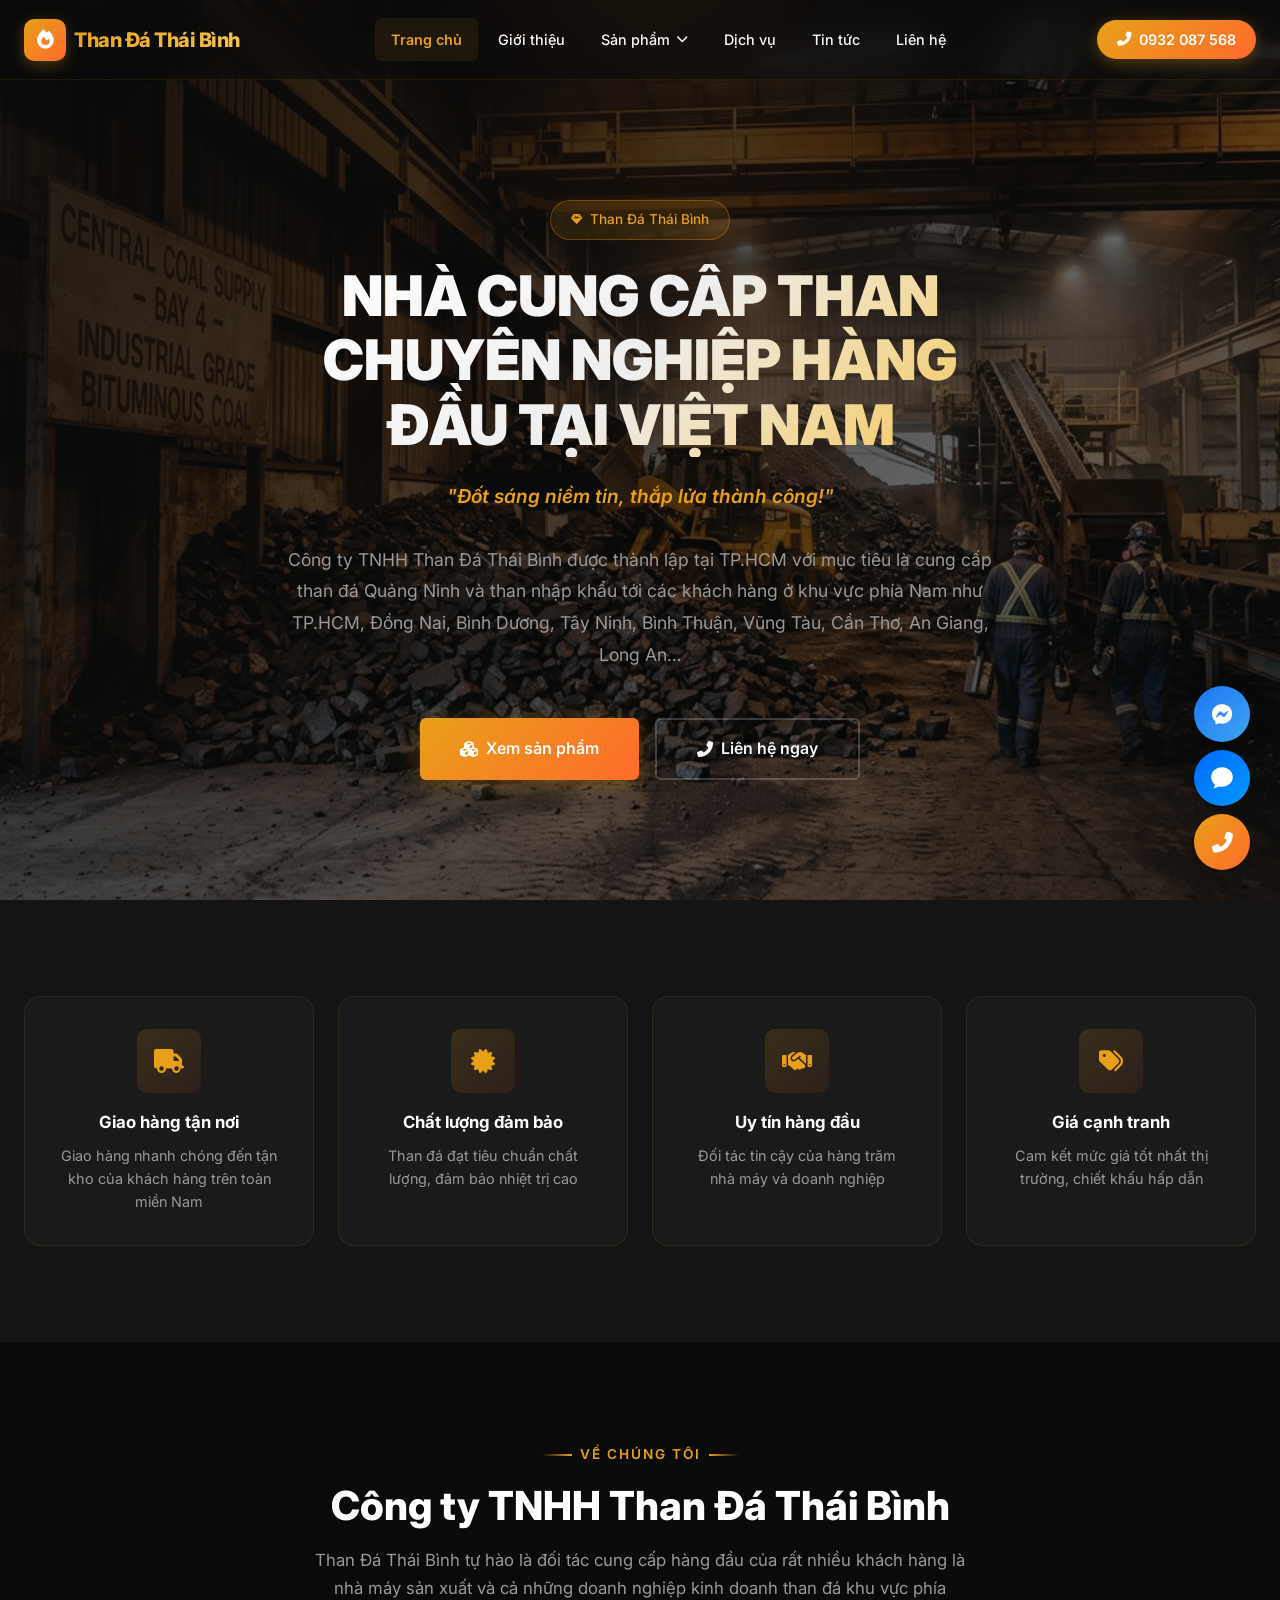
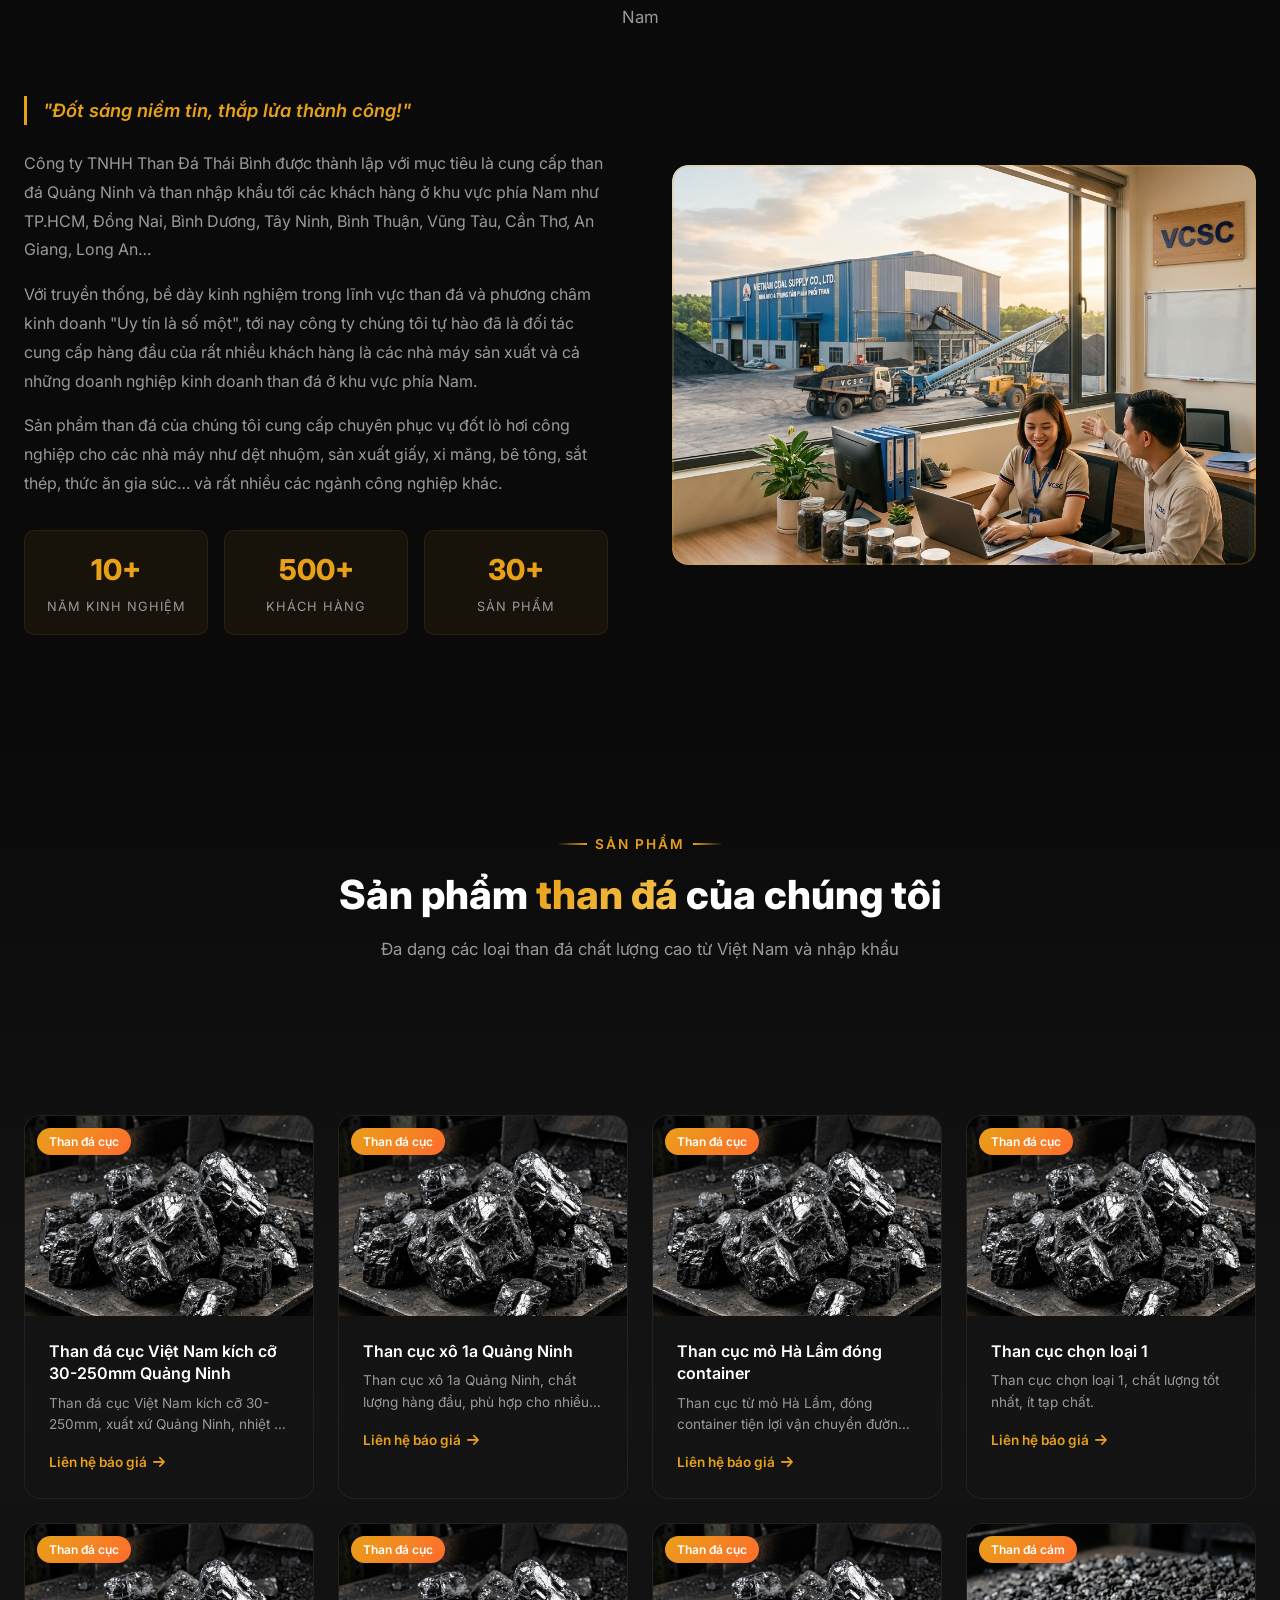
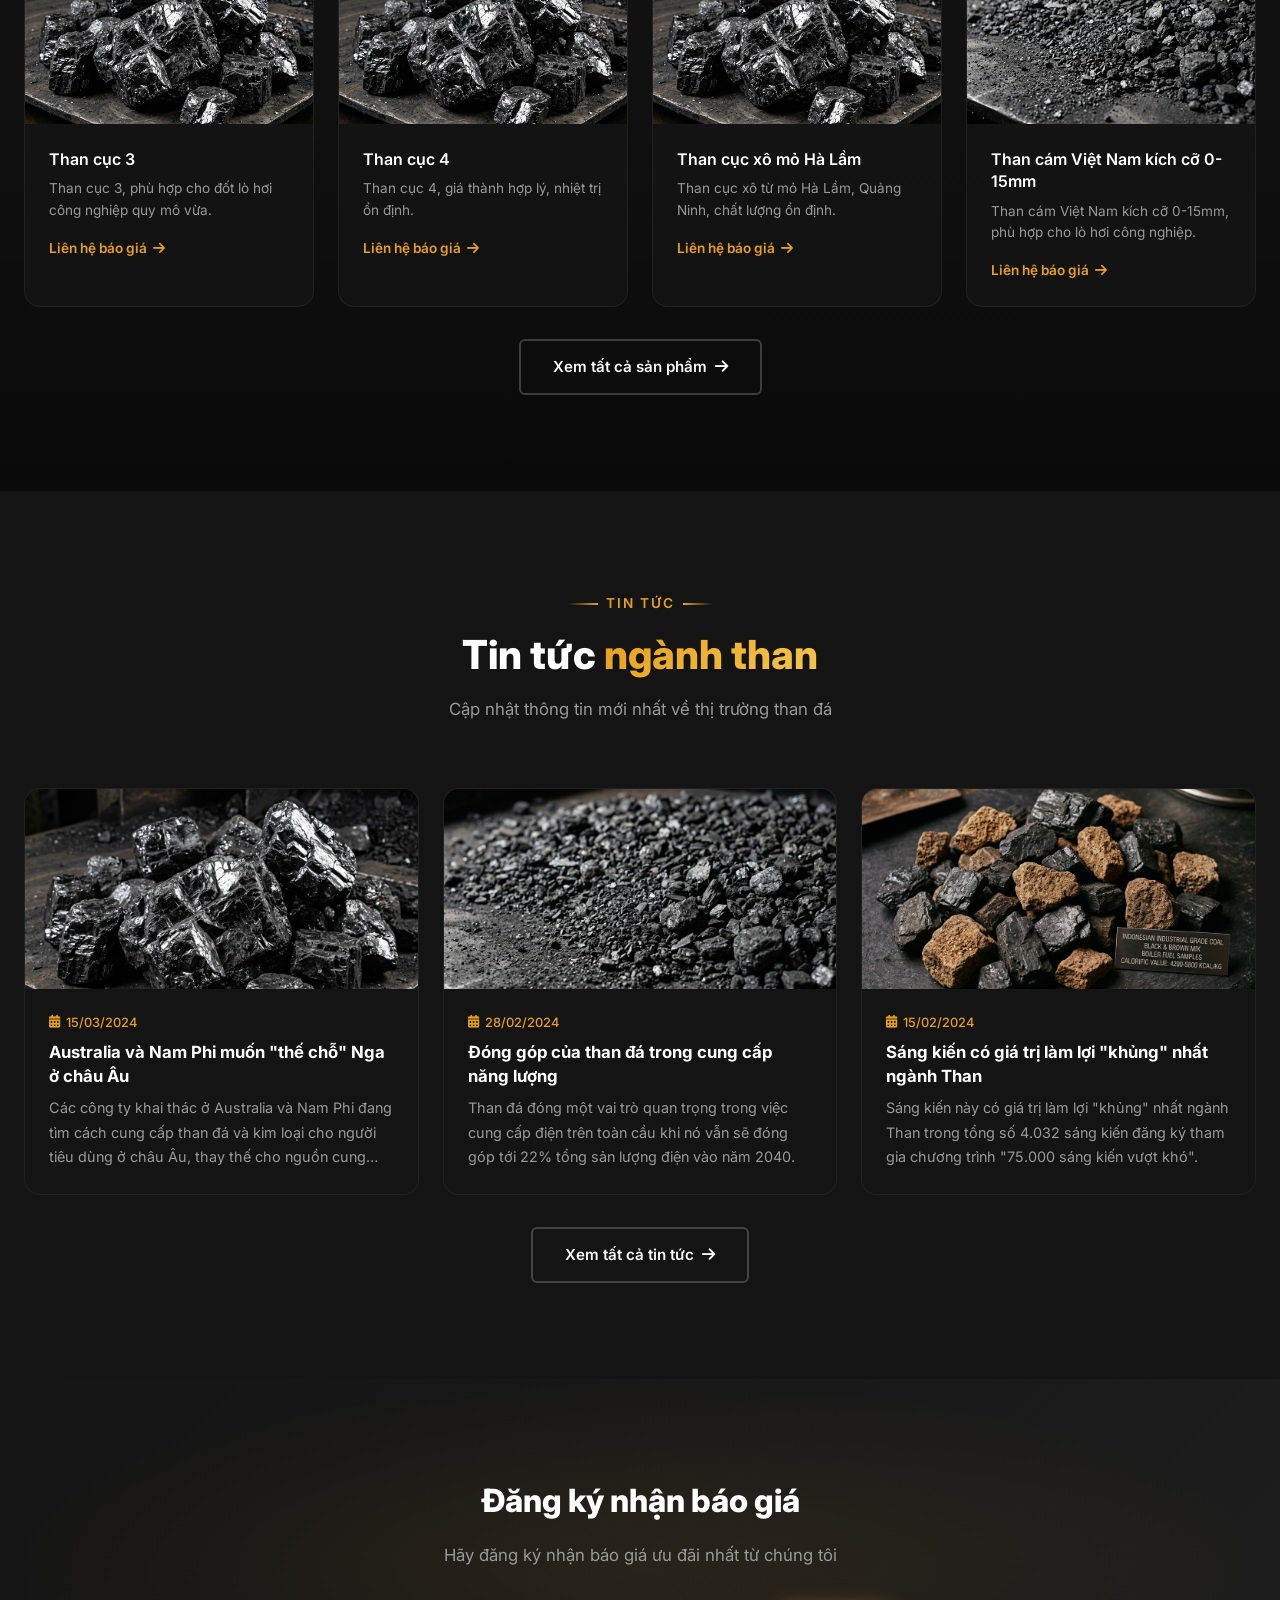
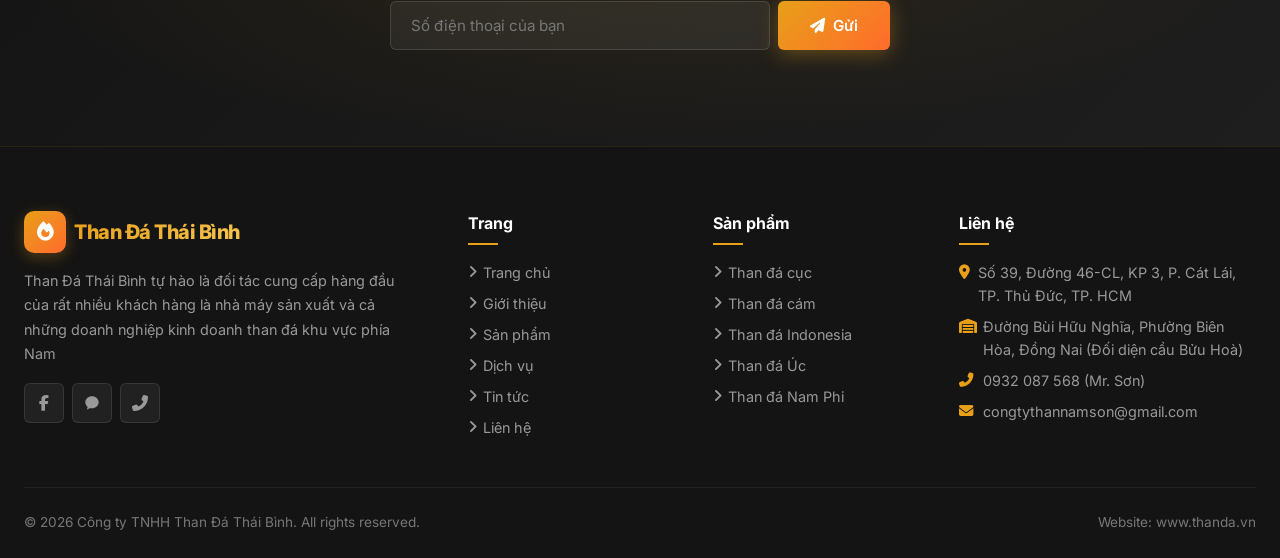
==== index.html @ 92c6efbf "Initial commit" ====
<!DOCTYPE html>
<html lang="vi">
<head>
  <meta charset="UTF-8">
  <meta name="viewport" content="width=device-width, initial-scale=1.0">
  <title>Cung cấp than đá cục, than đá cám, than Indo các loại | Than Đá Thái Bình</title>
  <meta name="description" content="Than Đá Thái Bình tự hào là đối tác cung cấp hàng đầu của rất nhiều khách hàng là nhà máy sản xuất và cả những doanh nghiệp kinh doanh than đá khu vực phía Nam">
  <meta name="keywords" content="than đá, than cục, than cám, than Indonesia, than Úc, than Nam Phi, cung cấp than, Than Đá Thái Bình">
  <meta name="author" content="Công ty TNHH Than Đá Thái Bình">

  <!-- Open Graph -->
  <meta property="og:title" content="Cung cấp than đá cục, than đá cám, than Indo các loại | Than Đá Thái Bình">
  <meta property="og:description" content="Than Đá Thái Bình tự hào là đối tác cung cấp hàng đầu của rất nhiều khách hàng là nhà máy sản xuất và cả những doanh nghiệp kinh doanh than đá khu vực phía Nam">
  <meta property="og:type" content="website">
  <meta property="og:url" content="https://thanda.vn">

  <!-- Favicon -->
  <link rel="icon" type="image/svg+xml" href="data:image/svg+xml,<svg xmlns=%22http://www.w3.org/2000/svg%22 viewBox=%220 0 100 100%22><text y=%22.9em%22 font-size=%2290%22>🔥</text></svg>">

  <!-- Font Awesome -->
  <link rel="stylesheet" href="https://cdnjs.cloudflare.com/ajax/libs/font-awesome/6.5.1/css/all.min.css">

  <!-- Styles -->
  <link rel="stylesheet" href="css/style.css">
</head>
<body>
  <!-- Page Loader -->
  <div class="page-loader" id="page-loader">
    <div class="loader-spinner"></div>
    <div class="loader-text">Đang tải...</div>
  </div>

  <!-- App Root -->
  <div id="app"></div>

  <!-- Scripts -->
  <script src="js/data-loader.js"></script>
  <script src="js/app.js"></script>
</body>
</html>
---- css/style.css ----
/* ============================================
   THAN ĐÁ THÁI BÌNH - DESIGN SYSTEM
   ============================================ */

/* Google Fonts */
@import url('https://fonts.googleapis.com/css2?family=Inter:wght@300;400;500;600;700;800;900&family=Roboto:wght@300;400;500;700&display=swap');

/* ============================================
   CSS VARIABLES
   ============================================ */
:root {
  /* Primary Colors - Industrial Coal Theme */
  --primary: #E8A019;
  --primary-dark: #C4870F;
  --primary-light: #F5C44E;
  --primary-glow: rgba(232, 160, 25, 0.3);

  /* Accent */
  --accent: #FF6B2C;
  --accent-dark: #D4511A;

  /* Neutrals */
  --dark-900: #0A0A0A;
  --dark-800: #141414;
  --dark-700: #1E1E1E;
  --dark-600: #2A2A2A;
  --dark-500: #3A3A3A;
  --dark-400: #555555;
  --dark-300: #777777;
  --dark-200: #999999;
  --dark-100: #CCCCCC;

  --light-100: #F8F8F8;
  --light-200: #EEEEEE;
  --light-300: #E0E0E0;

  --white: #FFFFFF;
  --black: #000000;

  /* Semantic */
  --success: #22C55E;
  --warning: #F59E0B;
  --error: #EF4444;
  --info: #3B82F6;

  /* Typography */
  --font-primary: 'Inter', sans-serif;
  --font-secondary: 'Roboto', sans-serif;

  /* Spacing */
  --space-xs: 4px;
  --space-sm: 8px;
  --space-md: 16px;
  --space-lg: 24px;
  --space-xl: 32px;
  --space-2xl: 48px;
  --space-3xl: 64px;
  --space-4xl: 96px;

  /* Border Radius */
  --radius-sm: 6px;
  --radius-md: 10px;
  --radius-lg: 16px;
  --radius-xl: 24px;
  --radius-full: 9999px;

  /* Shadows */
  --shadow-sm: 0 1px 3px rgba(0,0,0,0.12);
  --shadow-md: 0 4px 12px rgba(0,0,0,0.15);
  --shadow-lg: 0 8px 30px rgba(0,0,0,0.2);
  --shadow-xl: 0 16px 50px rgba(0,0,0,0.3);
  --shadow-glow: 0 0 30px var(--primary-glow);

  /* Transitions */
  --transition-fast: 0.15s ease;
  --transition-base: 0.3s ease;
  --transition-slow: 0.5s ease;
  --transition-spring: 0.4s cubic-bezier(0.34, 1.56, 0.64, 1);

  /* Layout */
  --max-width: 1280px;
  --header-height: 80px;
}

/* ============================================
   RESET & BASE
   ============================================ */
*, *::before, *::after {
  box-sizing: border-box;
  margin: 0;
  padding: 0;
}

html {
  scroll-behavior: smooth;
  font-size: 16px;
}

body {
  font-family: var(--font-primary);
  background-color: var(--dark-900);
  color: var(--light-100);
  line-height: 1.6;
  overflow-x: hidden;
  -webkit-font-smoothing: antialiased;
  -moz-osx-font-smoothing: grayscale;
}

a {
  text-decoration: none;
  color: inherit;
  transition: color var(--transition-fast);
}

img {
  max-width: 100%;
  height: auto;
  display: block;
}

ul, ol {
  list-style: none;
}

button {
  border: none;
  cursor: pointer;
  font-family: inherit;
  font-size: inherit;
}

input, textarea {
  font-family: inherit;
  font-size: inherit;
}

.container {
  width: 100%;
  max-width: var(--max-width);
  margin: 0 auto;
  padding: 0 var(--space-lg);
}

/* ============================================
   SCROLLBAR
   ============================================ */
::-webkit-scrollbar {
  width: 8px;
}

::-webkit-scrollbar-track {
  background: var(--dark-800);
}

::-webkit-scrollbar-thumb {
  background: var(--dark-500);
  border-radius: var(--radius-full);
}

::-webkit-scrollbar-thumb:hover {
  background: var(--primary);
}

/* ============================================
   ANIMATIONS
   ============================================ */
@keyframes fadeInUp {
  from {
    opacity: 0;
    transform: translateY(30px);
  }
  to {
    opacity: 1;
    transform: translateY(0);
  }
}

@keyframes fadeInDown {
  from {
    opacity: 0;
    transform: translateY(-20px);
  }
  to {
    opacity: 1;
    transform: translateY(0);
  }
}

@keyframes fadeIn {
  from { opacity: 0; }
  to { opacity: 1; }
}

@keyframes slideInLeft {
  from {
    opacity: 0;
    transform: translateX(-40px);
  }
  to {
    opacity: 1;
    transform: translateX(0);
  }
}

@keyframes slideInRight {
  from {
    opacity: 0;
    transform: translateX(40px);
  }
  to {
    opacity: 1;
    transform: translateX(0);
  }
}

@keyframes scaleIn {
  from {
    opacity: 0;
    transform: scale(0.9);
  }
  to {
    opacity: 1;
    transform: scale(1);
  }
}

@keyframes pulse {
  0%, 100% { opacity: 1; }
  50% { opacity: 0.6; }
}

@keyframes shimmer {
  0% { background-position: -200% 0; }
  100% { background-position: 200% 0; }
}

@keyframes float {
  0%, 100% { transform: translateY(0); }
  50% { transform: translateY(-10px); }
}

@keyframes glow {
  0%, 100% { box-shadow: 0 0 20px var(--primary-glow); }
  50% { box-shadow: 0 0 40px var(--primary-glow), 0 0 60px rgba(232, 160, 25, 0.15); }
}

.animate-fadeInUp {
  animation: fadeInUp 0.6s ease forwards;
}

.animate-fadeIn {
  animation: fadeIn 0.5s ease forwards;
}

.animate-slideInLeft {
  animation: slideInLeft 0.6s ease forwards;
}

.animate-slideInRight {
  animation: slideInRight 0.6s ease forwards;
}

/* Intersection Observer animations */
.reveal {
  opacity: 0;
  transform: translateY(30px);
  transition: opacity 0.6s ease, transform 0.6s ease;
}

.reveal.revealed {
  opacity: 1;
  transform: translateY(0);
}

.reveal-delay-1 { transition-delay: 0.1s; }
.reveal-delay-2 { transition-delay: 0.2s; }
.reveal-delay-3 { transition-delay: 0.3s; }
.reveal-delay-4 { transition-delay: 0.4s; }

/* ============================================
   HEADER & NAVIGATION
   ============================================ */
.header {
  position: fixed;
  top: 0;
  left: 0;
  right: 0;
  z-index: 1000;
  height: var(--header-height);
  transition: all var(--transition-base);
  background: rgba(10, 10, 10, 0.6);
  backdrop-filter: blur(20px);
  -webkit-backdrop-filter: blur(20px);
  border-bottom: 1px solid rgba(232, 160, 25, 0.1);
}

.header.scrolled {
  background: rgba(10, 10, 10, 0.95);
  box-shadow: 0 4px 30px rgba(0, 0, 0, 0.4);
  border-bottom-color: rgba(232, 160, 25, 0.2);
}

.header-inner {
  display: flex;
  align-items: center;
  justify-content: space-between;
  height: 100%;
  max-width: var(--max-width);
  margin: 0 auto;
  padding: 0 var(--space-lg);
}

.logo {
  display: flex;
  align-items: center;
  gap: var(--space-sm);
  font-weight: 800;
  font-size: 1.25rem;
  color: var(--primary);
  letter-spacing: -0.5px;
}

.logo-icon {
  width: 42px;
  height: 42px;
  background: linear-gradient(135deg, var(--primary), var(--accent));
  border-radius: var(--radius-md);
  display: flex;
  align-items: center;
  justify-content: center;
  font-size: 1.2rem;
  color: var(--white);
  box-shadow: 0 4px 15px rgba(232, 160, 25, 0.3);
}

.logo span {
  background: linear-gradient(135deg, var(--primary), var(--primary-light));
  -webkit-background-clip: text;
  -webkit-text-fill-color: transparent;
  background-clip: text;
}

/* Desktop Navigation */
.nav-desktop {
  display: flex;
  align-items: center;
  gap: var(--space-xs);
}

.nav-item {
  position: relative;
}

.nav-link {
  display: flex;
  align-items: center;
  gap: 6px;
  padding: 10px 16px;
  font-size: 0.9rem;
  font-weight: 500;
  color: var(--light-100);
  border-radius: var(--radius-sm);
  transition: all var(--transition-fast);
  white-space: nowrap;
}

.nav-link:hover,
.nav-link.active {
  color: var(--primary);
  background: rgba(232, 160, 25, 0.08);
}

.nav-link.active {
  font-weight: 600;
}

.nav-link i {
  font-size: 0.75rem;
  transition: transform var(--transition-fast);
}

.nav-item:hover .nav-link i.fa-chevron-down {
  transform: rotate(180deg);
}

/* Dropdown */
.nav-dropdown {
  position: absolute;
  top: 100%;
  left: 0;
  min-width: 220px;
  background: rgba(20, 20, 20, 0.98);
  backdrop-filter: blur(20px);
  border: 1px solid rgba(232, 160, 25, 0.15);
  border-radius: var(--radius-md);
  padding: var(--space-sm) 0;
  opacity: 0;
  visibility: hidden;
  transform: translateY(10px);
  transition: all var(--transition-fast);
  box-shadow: var(--shadow-xl);
}

.nav-item:hover .nav-dropdown {
  opacity: 1;
  visibility: visible;
  transform: translateY(0);
}

.nav-dropdown a {
  display: block;
  padding: 10px 20px;
  font-size: 0.85rem;
  color: var(--dark-100);
  transition: all var(--transition-fast);
}

.nav-dropdown a:hover {
  color: var(--primary);
  background: rgba(232, 160, 25, 0.08);
  padding-left: 24px;
}

/* Mobile menu button */
.menu-toggle {
  display: none;
  flex-direction: column;
  gap: 5px;
  padding: 8px;
  background: transparent;
  cursor: pointer;
}

/* Mobile menu container (hidden on desktop) */
.nav-mobile {
  display: none;
}

.menu-toggle span {
  width: 24px;
  height: 2px;
  background: var(--light-100);
  border-radius: 2px;
  transition: all var(--transition-base);
}

.menu-toggle.active span:nth-child(1) {
  transform: rotate(45deg) translate(5px, 5px);
}

.menu-toggle.active span:nth-child(2) {
  opacity: 0;
}

.menu-toggle.active span:nth-child(3) {
  transform: rotate(-45deg) translate(5px, -5px);
}

/* Hotline button in header */
.header-hotline {
  display: flex;
  align-items: center;
  gap: var(--space-sm);
  padding: 8px 20px;
  background: linear-gradient(135deg, var(--primary), var(--accent));
  color: var(--white);
  font-weight: 600;
  font-size: 0.9rem;
  border-radius: var(--radius-full);
  transition: all var(--transition-base);
  box-shadow: 0 4px 15px rgba(232, 160, 25, 0.3);
}

.header-hotline:hover {
  transform: translateY(-2px);
  box-shadow: 0 6px 25px rgba(232, 160, 25, 0.4);
}

.header-hotline i {
  animation: pulse 2s infinite;
}

/* ============================================
   HERO SECTION
   ============================================ */
.hero {
  position: relative;
  min-height: 100vh;
  display: flex;
  align-items: center;
  justify-content: center;
  overflow: hidden;
  padding-top: var(--header-height);
}

.hero-bg {
  position: absolute;
  inset: 0;
  z-index: 0;
}

.hero-bg img {
  width: 100%;
  height: 100%;
  object-fit: cover;
}

.hero-bg::after {
  content: '';
  position: absolute;
  inset: 0;
  background: linear-gradient(
    135deg,
    rgba(10, 10, 10, 0.92) 0%,
    rgba(10, 10, 10, 0.75) 40%,
    rgba(10, 10, 10, 0.6) 70%,
    rgba(10, 10, 10, 0.85) 100%
  );
}

/* Animated particles / embers effect */
.hero-particles {
  position: absolute;
  inset: 0;
  z-index: 1;
  overflow: hidden;
}

.particle {
  position: absolute;
  width: 4px;
  height: 4px;
  background: var(--primary);
  border-radius: 50%;
  opacity: 0;
  animation: particleFloat 8s infinite;
}

@keyframes particleFloat {
  0% {
    opacity: 0;
    transform: translateY(100vh) scale(0);
  }
  10% {
    opacity: 0.8;
  }
  90% {
    opacity: 0.3;
  }
  100% {
    opacity: 0;
    transform: translateY(-10vh) scale(1);
  }
}

.hero-content {
  position: relative;
  z-index: 2;
  text-align: center;
  max-width: 800px;
  padding: var(--space-2xl);
}

.hero-badge {
  display: inline-flex;
  align-items: center;
  gap: var(--space-sm);
  padding: 8px 20px;
  background: rgba(232, 160, 25, 0.12);
  border: 1px solid rgba(232, 160, 25, 0.3);
  border-radius: var(--radius-full);
  font-size: 0.85rem;
  font-weight: 500;
  color: var(--primary);
  margin-bottom: var(--space-lg);
  animation: fadeInDown 0.6s ease;
}

.hero-badge i {
  font-size: 0.7rem;
}

.hero h1 {
  font-size: clamp(2rem, 5vw, 3.5rem);
  font-weight: 900;
  line-height: 1.15;
  margin-bottom: var(--space-lg);
  background: linear-gradient(135deg, var(--white) 0%, var(--light-200) 50%, var(--primary-light) 100%);
  -webkit-background-clip: text;
  -webkit-text-fill-color: transparent;
  background-clip: text;
  animation: fadeInUp 0.8s ease;
}

.hero-description {
  font-size: 1.1rem;
  color: var(--dark-200);
  line-height: 1.8;
  margin-bottom: var(--space-2xl);
  animation: fadeInUp 0.8s ease 0.2s backwards;
}

.hero-slogan {
  display: inline-block;
  font-size: 1.2rem;
  font-weight: 600;
  color: var(--primary);
  font-style: italic;
  margin-bottom: var(--space-xl);
  animation: fadeInUp 0.8s ease 0.1s backwards;
}

.hero-actions {
  display: flex;
  gap: var(--space-md);
  justify-content: center;
  flex-wrap: wrap;
  animation: fadeInUp 0.8s ease 0.3s backwards;
}

/* ============================================
   BUTTONS
   ============================================ */
.btn {
  display: inline-flex;
  align-items: center;
  gap: var(--space-sm);
  padding: 14px 32px;
  font-weight: 600;
  font-size: 0.95rem;
  border-radius: var(--radius-sm);
  transition: all var(--transition-base);
  position: relative;
  overflow: hidden;
}

.btn::before {
  content: '';
  position: absolute;
  inset: 0;
  background: linear-gradient(135deg, rgba(255,255,255,0.1), transparent);
  opacity: 0;
  transition: opacity var(--transition-fast);
}

.btn:hover::before {
  opacity: 1;
}

.btn-primary {
  background: linear-gradient(135deg, var(--primary), var(--accent));
  color: var(--white);
  box-shadow: 0 4px 20px rgba(232, 160, 25, 0.35);
}

.btn-primary:hover {
  transform: translateY(-3px);
  box-shadow: 0 8px 30px rgba(232, 160, 25, 0.5);
}

.btn-outline {
  background: transparent;
  color: var(--light-100);
  border: 2px solid rgba(255,255,255,0.2);
}

.btn-outline:hover {
  border-color: var(--primary);
  color: var(--primary);
  transform: translateY(-3px);
  box-shadow: 0 4px 20px rgba(232, 160, 25, 0.2);
}

.btn-sm {
  padding: 10px 20px;
  font-size: 0.85rem;
}

.btn-lg {
  padding: 16px 40px;
  font-size: 1rem;
}

/* ============================================
   SECTION STYLES
   ============================================ */
.section {
  padding: var(--space-4xl) 0;
  position: relative;
}

.section-dark {
  background: var(--dark-800);
}

.section-gradient {
  background: linear-gradient(180deg, var(--dark-900) 0%, var(--dark-800) 50%, var(--dark-900) 100%);
}

.section-header {
  text-align: center;
  margin-bottom: var(--space-3xl);
}

.section-label {
  display: inline-flex;
  align-items: center;
  gap: var(--space-sm);
  font-size: 0.85rem;
  font-weight: 600;
  color: var(--primary);
  text-transform: uppercase;
  letter-spacing: 2px;
  margin-bottom: var(--space-md);
}

.section-label::before,
.section-label::after {
  content: '';
  width: 30px;
  height: 2px;
  background: linear-gradient(90deg, transparent, var(--primary));
}

.section-label::after {
  background: linear-gradient(90deg, var(--primary), transparent);
}

.section-title {
  font-size: clamp(1.8rem, 4vw, 2.5rem);
  font-weight: 800;
  line-height: 1.2;
  margin-bottom: var(--space-md);
  color: var(--white);
}

.section-title .highlight {
  background: linear-gradient(135deg, var(--primary), var(--primary-light));
  -webkit-background-clip: text;
  -webkit-text-fill-color: transparent;
  background-clip: text;
}

.section-subtitle {
  font-size: 1.05rem;
  color: var(--dark-200);
  max-width: 650px;
  margin: 0 auto;
  line-height: 1.7;
}

/* ============================================
   HIGHLIGHTS / FEATURES
   ============================================ */
.highlights-grid {
  display: grid;
  grid-template-columns: repeat(4, 1fr);
  gap: var(--space-lg);
}

.highlight-card {
  background: rgba(30, 30, 30, 0.6);
  border: 1px solid rgba(232, 160, 25, 0.1);
  border-radius: var(--radius-lg);
  padding: var(--space-xl);
  text-align: center;
  transition: all var(--transition-base);
  position: relative;
  overflow: hidden;
}

.highlight-card::before {
  content: '';
  position: absolute;
  top: 0;
  left: 0;
  right: 0;
  height: 3px;
  background: linear-gradient(90deg, var(--primary), var(--accent));
  transform: scaleX(0);
  transition: transform var(--transition-base);
}

.highlight-card:hover {
  transform: translateY(-8px);
  border-color: rgba(232, 160, 25, 0.3);
  box-shadow: var(--shadow-glow);
}

.highlight-card:hover::before {
  transform: scaleX(1);
}

.highlight-icon {
  width: 64px;
  height: 64px;
  margin: 0 auto var(--space-md);
  background: linear-gradient(135deg, rgba(232, 160, 25, 0.15), rgba(255, 107, 44, 0.08));
  border-radius: var(--radius-md);
  display: flex;
  align-items: center;
  justify-content: center;
  font-size: 1.5rem;
  color: var(--primary);
  transition: all var(--transition-base);
}

.highlight-card:hover .highlight-icon {
  background: linear-gradient(135deg, var(--primary), var(--accent));
  color: var(--white);
  transform: scale(1.1) rotate(5deg);
}

.highlight-card h3 {
  font-size: 1.05rem;
  font-weight: 700;
  margin-bottom: var(--space-sm);
  color: var(--white);
}

.highlight-card p {
  font-size: 0.9rem;
  color: var(--dark-200);
  line-height: 1.6;
}

/* ============================================
   ABOUT SECTION
   ============================================ */
.about-content {
  display: grid;
  grid-template-columns: 1fr 1fr;
  gap: var(--space-3xl);
  align-items: center;
}

.about-text h2 {
  font-size: 2rem;
  font-weight: 800;
  margin-bottom: var(--space-lg);
  color: var(--white);
}

.about-text .about-slogan {
  font-size: 1.15rem;
  font-weight: 600;
  color: var(--primary);
  font-style: italic;
  margin-bottom: var(--space-lg);
  padding-left: var(--space-md);
  border-left: 3px solid var(--primary);
}

.about-text p {
  font-size: 1rem;
  color: var(--dark-200);
  line-height: 1.8;
  margin-bottom: var(--space-md);
}

.about-image {
  position: relative;
  border-radius: var(--radius-lg);
  overflow: hidden;
}

.about-image img {
  width: 100%;
  height: 400px;
  object-fit: cover;
  border-radius: var(--radius-lg);
}

.about-image::after {
  content: '';
  position: absolute;
  inset: 0;
  border: 2px solid rgba(232, 160, 25, 0.2);
  border-radius: var(--radius-lg);
  pointer-events: none;
}

.about-stats {
  display: grid;
  grid-template-columns: repeat(3, 1fr);
  gap: var(--space-md);
  margin-top: var(--space-xl);
}

.stat-item {
  text-align: center;
  padding: var(--space-md);
  background: rgba(232, 160, 25, 0.06);
  border-radius: var(--radius-md);
  border: 1px solid rgba(232, 160, 25, 0.1);
}

.stat-number {
  font-size: 1.8rem;
  font-weight: 800;
  color: var(--primary);
  display: block;
}

.stat-label {
  font-size: 0.8rem;
  color: var(--dark-200);
  text-transform: uppercase;
  letter-spacing: 1px;
}

/* ============================================
   PRODUCT SECTION
   ============================================ */
.product-tabs {
  display: flex;
  gap: var(--space-sm);
  justify-content: center;
  flex-wrap: wrap;
  margin-bottom: var(--space-2xl);
}

.product-tab {
  padding: 10px 24px;
  font-size: 0.9rem;
  font-weight: 500;
  color: var(--dark-200);
  background: rgba(30, 30, 30, 0.6);
  border: 1px solid rgba(255,255,255,0.08);
  border-radius: var(--radius-full);
  cursor: pointer;
  transition: all var(--transition-base);
}

.product-tab:hover {
  color: var(--primary);
  border-color: rgba(232, 160, 25, 0.3);
}

.product-tab.active {
  background: linear-gradient(135deg, var(--primary), var(--accent));
  color: var(--white);
  border-color: transparent;
  box-shadow: 0 4px 15px rgba(232, 160, 25, 0.3);
}

.products-grid {
  display: grid;
  grid-template-columns: repeat(auto-fill, minmax(280px, 1fr));
  gap: var(--space-lg);
}

.product-card {
  background: rgba(20, 20, 20, 0.8);
  border: 1px solid rgba(255,255,255,0.06);
  border-radius: var(--radius-lg);
  overflow: hidden;
  transition: all var(--transition-base);
  cursor: pointer;
}

.product-card:hover {
  transform: translateY(-6px);
  border-color: rgba(232, 160, 25, 0.3);
  box-shadow: 0 12px 40px rgba(0,0,0,0.4);
}

.product-card-image {
  position: relative;
  height: 200px;
  overflow: hidden;
}

.product-card-image img {
  width: 100%;
  height: 100%;
  object-fit: cover;
  transition: transform var(--transition-slow);
}

.product-card:hover .product-card-image img {
  transform: scale(1.08);
}

.product-card-badge {
  position: absolute;
  top: 12px;
  left: 12px;
  padding: 4px 12px;
  background: linear-gradient(135deg, var(--primary), var(--accent));
  color: var(--white);
  font-size: 0.75rem;
  font-weight: 600;
  border-radius: var(--radius-full);
}

.product-card-body {
  padding: var(--space-lg);
}

.product-card-body h3 {
  font-size: 1rem;
  font-weight: 600;
  color: var(--white);
  margin-bottom: var(--space-sm);
  line-height: 1.4;
  display: -webkit-box;
  -webkit-line-clamp: 2;
  -webkit-box-orient: vertical;
  overflow: hidden;
}

.product-card-body p {
  font-size: 0.85rem;
  color: var(--dark-200);
  line-height: 1.6;
  display: -webkit-box;
  -webkit-line-clamp: 2;
  -webkit-box-orient: vertical;
  overflow: hidden;
  margin-bottom: var(--space-md);
}

.product-card-footer {
  display: flex;
  align-items: center;
  justify-content: space-between;
}

.product-card-link {
  font-size: 0.85rem;
  font-weight: 600;
  color: var(--primary);
  display: flex;
  align-items: center;
  gap: 6px;
  transition: all var(--transition-fast);
}

.product-card-link:hover {
  gap: 10px;
}

/* ============================================
   NEWS / ARTICLES SECTION
   ============================================ */
.news-grid {
  display: grid;
  grid-template-columns: repeat(auto-fill, minmax(350px, 1fr));
  gap: var(--space-lg);
}

.news-card {
  background: rgba(20, 20, 20, 0.8);
  border: 1px solid rgba(255,255,255,0.06);
  border-radius: var(--radius-lg);
  overflow: hidden;
  transition: all var(--transition-base);
}

.news-card:hover {
  transform: translateY(-4px);
  border-color: rgba(232, 160, 25, 0.2);
  box-shadow: 0 8px 30px rgba(0,0,0,0.3);
}

.news-card-image {
  height: 200px;
  overflow: hidden;
}

.news-card-image img {
  width: 100%;
  height: 100%;
  object-fit: cover;
  transition: transform var(--transition-slow);
}

.news-card:hover .news-card-image img {
  transform: scale(1.05);
}

.news-card-body {
  padding: var(--space-lg);
}

.news-card-date {
  font-size: 0.8rem;
  color: var(--primary);
  font-weight: 500;
  margin-bottom: var(--space-sm);
  display: flex;
  align-items: center;
  gap: 6px;
}

.news-card-body h3 {
  font-size: 1.05rem;
  font-weight: 700;
  color: var(--white);
  margin-bottom: var(--space-sm);
  line-height: 1.4;
  display: -webkit-box;
  -webkit-line-clamp: 2;
  -webkit-box-orient: vertical;
  overflow: hidden;
  transition: color var(--transition-fast);
}

.news-card:hover .news-card-body h3 {
  color: var(--primary);
}

.news-card-body p {
  font-size: 0.9rem;
  color: var(--dark-200);
  line-height: 1.7;
  display: -webkit-box;
  -webkit-line-clamp: 3;
  -webkit-box-orient: vertical;
  overflow: hidden;
}

/* ============================================
   SERVICES SECTION
   ============================================ */
.services-grid {
  display: grid;
  grid-template-columns: repeat(auto-fill, minmax(350px, 1fr));
  gap: var(--space-lg);
}

.service-card {
  display: flex;
  gap: var(--space-md);
  background: rgba(20, 20, 20, 0.6);
  border: 1px solid rgba(255,255,255,0.06);
  border-radius: var(--radius-lg);
  padding: var(--space-lg);
  transition: all var(--transition-base);
  cursor: pointer;
}

.service-card:hover {
  border-color: rgba(232, 160, 25, 0.2);
  background: rgba(30, 30, 30, 0.8);
  transform: translateX(4px);
}

.service-card-icon {
  flex-shrink: 0;
  width: 50px;
  height: 50px;
  background: linear-gradient(135deg, rgba(232, 160, 25, 0.15), rgba(255, 107, 44, 0.08));
  border-radius: var(--radius-md);
  display: flex;
  align-items: center;
  justify-content: center;
  color: var(--primary);
  font-size: 1.2rem;
}

.service-card h3 {
  font-size: 1rem;
  font-weight: 600;
  color: var(--white);
  margin-bottom: var(--space-xs);
  line-height: 1.4;
}

.service-card p {
  font-size: 0.85rem;
  color: var(--dark-200);
  line-height: 1.6;
  display: -webkit-box;
  -webkit-line-clamp: 2;
  -webkit-box-orient: vertical;
  overflow: hidden;
}

/* ============================================
   CTA / QUOTE SECTION
   ============================================ */
.cta-section {
  position: relative;
  padding: var(--space-4xl) 0;
  overflow: hidden;
}

.cta-bg {
  position: absolute;
  inset: 0;
  background: linear-gradient(135deg, var(--dark-800) 0%, var(--dark-700) 100%);
}

.cta-bg::before {
  content: '';
  position: absolute;
  inset: 0;
  background: radial-gradient(ellipse at center, rgba(232, 160, 25, 0.08) 0%, transparent 70%);
}

.cta-content {
  position: relative;
  z-index: 1;
  text-align: center;
  max-width: 600px;
  margin: 0 auto;
}

.cta-content h2 {
  font-size: 2rem;
  font-weight: 800;
  color: var(--white);
  margin-bottom: var(--space-md);
}

.cta-content p {
  font-size: 1.05rem;
  color: var(--dark-200);
  margin-bottom: var(--space-xl);
}

.cta-form {
  display: flex;
  gap: var(--space-sm);
  max-width: 500px;
  margin: 0 auto;
}

.cta-form input {
  flex: 1;
  padding: 14px 20px;
  background: rgba(255,255,255,0.06);
  border: 1px solid rgba(255,255,255,0.12);
  border-radius: var(--radius-sm);
  color: var(--white);
  font-size: 0.95rem;
  transition: all var(--transition-fast);
}

.cta-form input::placeholder {
  color: var(--dark-300);
}

.cta-form input:focus {
  outline: none;
  border-color: var(--primary);
  box-shadow: 0 0 0 3px rgba(232, 160, 25, 0.1);
}

/* ============================================
   CONTACT SECTION
   ============================================ */
.contact-grid {
  display: grid;
  grid-template-columns: 1fr 1fr;
  gap: var(--space-3xl);
}

.contact-info-list {
  display: flex;
  flex-direction: column;
  gap: var(--space-lg);
}

.contact-info-item {
  display: flex;
  gap: var(--space-md);
  align-items: flex-start;
}

.contact-info-icon {
  flex-shrink: 0;
  width: 48px;
  height: 48px;
  background: linear-gradient(135deg, rgba(232, 160, 25, 0.15), rgba(255, 107, 44, 0.08));
  border-radius: var(--radius-md);
  display: flex;
  align-items: center;
  justify-content: center;
  color: var(--primary);
  font-size: 1.1rem;
}

.contact-info-item h4 {
  font-size: 0.9rem;
  font-weight: 600;
  color: var(--white);
  margin-bottom: 4px;
}

.contact-info-item p {
  font-size: 0.9rem;
  color: var(--dark-200);
  line-height: 1.6;
}

.contact-info-item a {
  color: var(--primary);
  font-weight: 600;
}

.contact-info-item a:hover {
  text-decoration: underline;
}

.contact-form {
  display: flex;
  flex-direction: column;
  gap: var(--space-md);
}

.form-group {
  display: flex;
  flex-direction: column;
  gap: 6px;
}

.form-group label {
  font-size: 0.85rem;
  font-weight: 500;
  color: var(--dark-100);
}

.form-group input,
.form-group textarea {
  padding: 12px 16px;
  background: rgba(255,255,255,0.05);
  border: 1px solid rgba(255,255,255,0.1);
  border-radius: var(--radius-sm);
  color: var(--white);
  transition: all var(--transition-fast);
}

.form-group input:focus,
.form-group textarea:focus {
  outline: none;
  border-color: var(--primary);
  box-shadow: 0 0 0 3px rgba(232, 160, 25, 0.1);
}

.form-group textarea {
  resize: vertical;
  min-height: 120px;
}

.form-row {
  display: grid;
  grid-template-columns: 1fr 1fr;
  gap: var(--space-md);
}

/* ============================================
   FOOTER
   ============================================ */
.footer {
  background: var(--dark-800);
  border-top: 1px solid rgba(232, 160, 25, 0.1);
  padding: var(--space-3xl) 0 var(--space-lg);
}

.footer-grid {
  display: grid;
  grid-template-columns: 2fr 1fr 1fr 1.5fr;
  gap: var(--space-2xl);
  margin-bottom: var(--space-2xl);
}

.footer-brand .logo {
  margin-bottom: var(--space-md);
}

.footer-brand p {
  font-size: 0.9rem;
  color: var(--dark-200);
  line-height: 1.7;
  margin-bottom: var(--space-md);
}

.footer-social {
  display: flex;
  gap: var(--space-sm);
}

.footer-social a {
  width: 40px;
  height: 40px;
  display: flex;
  align-items: center;
  justify-content: center;
  background: rgba(255,255,255,0.06);
  border: 1px solid rgba(255,255,255,0.1);
  border-radius: var(--radius-sm);
  color: var(--dark-200);
  transition: all var(--transition-base);
}

.footer-social a:hover {
  background: var(--primary);
  color: var(--white);
  border-color: var(--primary);
  transform: translateY(-3px);
}

.footer-column h4 {
  font-size: 1rem;
  font-weight: 700;
  color: var(--white);
  margin-bottom: var(--space-md);
  position: relative;
  padding-bottom: var(--space-sm);
}

.footer-column h4::after {
  content: '';
  position: absolute;
  bottom: 0;
  left: 0;
  width: 30px;
  height: 2px;
  background: var(--primary);
}

.footer-links {
  display: flex;
  flex-direction: column;
  gap: var(--space-sm);
}

.footer-links a {
  font-size: 0.9rem;
  color: var(--dark-200);
  transition: all var(--transition-fast);
  display: flex;
  align-items: center;
  gap: 6px;
}

.footer-links a:hover {
  color: var(--primary);
  padding-left: 4px;
}

.footer-contact-item {
  display: flex;
  gap: var(--space-sm);
  margin-bottom: var(--space-sm);
  font-size: 0.9rem;
  color: var(--dark-200);
}

.footer-contact-item i {
  color: var(--primary);
  width: 16px;
  margin-top: 4px;
}

.footer-bottom {
  padding-top: var(--space-lg);
  border-top: 1px solid rgba(255,255,255,0.06);
  display: flex;
  justify-content: space-between;
  align-items: center;
  font-size: 0.85rem;
  color: var(--dark-300);
}

/* ============================================
   BREADCRUMB
   ============================================ */
.breadcrumb {
  padding: calc(var(--header-height) + var(--space-xl)) 0 var(--space-xl);
  background: linear-gradient(180deg, var(--dark-800), var(--dark-900));
}

.breadcrumb-list {
  display: flex;
  align-items: center;
  gap: var(--space-sm);
  font-size: 0.9rem;
}

.breadcrumb-list a {
  color: var(--dark-200);
  transition: color var(--transition-fast);
}

.breadcrumb-list a:hover {
  color: var(--primary);
}

.breadcrumb-list .separator {
  color: var(--dark-400);
}

.breadcrumb-list .current {
  color: var(--primary);
  font-weight: 500;
}

/* ============================================
   PAGE CONTENT
   ============================================ */
.page-content {
  padding: var(--space-2xl) 0 var(--space-4xl);
}

.page-content h2 {
  font-size: 1.8rem;
  font-weight: 800;
  color: var(--white);
  margin-bottom: var(--space-lg);
}

.page-content p {
  font-size: 1rem;
  color: var(--dark-200);
  line-height: 1.8;
  margin-bottom: var(--space-md);
}

/* ============================================
   PRODUCT DETAIL MODAL
   ============================================ */
.modal-overlay {
  position: fixed;
  inset: 0;
  z-index: 2000;
  background: rgba(0,0,0,0.7);
  backdrop-filter: blur(8px);
  display: flex;
  align-items: center;
  justify-content: center;
  opacity: 0;
  visibility: hidden;
  transition: all var(--transition-base);
}

.modal-overlay.active {
  opacity: 1;
  visibility: visible;
}

.modal {
  background: var(--dark-700);
  border: 1px solid rgba(232, 160, 25, 0.15);
  border-radius: var(--radius-xl);
  max-width: 700px;
  width: 90%;
  max-height: 85vh;
  overflow-y: auto;
  transform: scale(0.9) translateY(20px);
  transition: all var(--transition-base);
}

.modal-overlay.active .modal {
  transform: scale(1) translateY(0);
}

.modal-header {
  position: sticky;
  top: 0;
  background: var(--dark-700);
  padding: var(--space-lg);
  display: flex;
  align-items: center;
  justify-content: space-between;
  border-bottom: 1px solid rgba(255,255,255,0.06);
  z-index: 1;
}

.modal-close {
  width: 36px;
  height: 36px;
  display: flex;
  align-items: center;
  justify-content: center;
  background: rgba(255,255,255,0.06);
  border-radius: var(--radius-sm);
  color: var(--dark-200);
  transition: all var(--transition-fast);
}

.modal-close:hover {
  background: var(--error);
  color: var(--white);
}

.modal-body {
  padding: var(--space-lg);
}

.modal-image {
  width: 100%;
  height: 300px;
  border-radius: var(--radius-md);
  overflow: hidden;
  margin-bottom: var(--space-lg);
}

.modal-image img {
  width: 100%;
  height: 100%;
  object-fit: cover;
}

.modal-body h2 {
  font-size: 1.4rem;
  font-weight: 700;
  color: var(--white);
  margin-bottom: var(--space-md);
}

.modal-body p {
  font-size: 0.95rem;
  color: var(--dark-200);
  line-height: 1.8;
  margin-bottom: var(--space-lg);
}

.specs-table {
  width: 100%;
  border-collapse: collapse;
}

.specs-table tr {
  border-bottom: 1px solid rgba(255,255,255,0.06);
}

.specs-table td {
  padding: 12px 16px;
  font-size: 0.9rem;
}

.specs-table td:first-child {
  color: var(--dark-200);
  font-weight: 500;
  width: 40%;
}

.specs-table td:last-child {
  color: var(--white);
  font-weight: 600;
}

.modal-cta {
  padding: var(--space-lg);
  border-top: 1px solid rgba(255,255,255,0.06);
  display: flex;
  gap: var(--space-md);
}

/* ============================================
   FLOATING ELEMENTS
   ============================================ */
.floating-phone {
  position: fixed;
  bottom: 30px;
  right: 30px;
  z-index: 999;
  display: flex;
  flex-direction: column;
  gap: var(--space-sm);
  align-items: flex-end;
}

.floating-btn {
  width: 56px;
  height: 56px;
  border-radius: 50%;
  display: flex;
  align-items: center;
  justify-content: center;
  font-size: 1.3rem;
  color: var(--white);
  transition: all var(--transition-base);
  box-shadow: var(--shadow-lg);
}

.floating-btn:hover {
  transform: scale(1.1);
}

.floating-phone-btn {
  background: linear-gradient(135deg, var(--primary), var(--accent));
  animation: glow 3s infinite;
}

.floating-zalo-btn {
  background: linear-gradient(135deg, #0068FF, #0099FF);
}

.floating-fb-btn {
  background: linear-gradient(135deg, #1877F2, #42A5F5);
}

/* Back to top */
.back-to-top {
  position: fixed;
  bottom: 30px;
  left: 30px;
  z-index: 999;
  width: 44px;
  height: 44px;
  background: rgba(30, 30, 30, 0.9);
  border: 1px solid rgba(232, 160, 25, 0.2);
  border-radius: 50%;
  display: flex;
  align-items: center;
  justify-content: center;
  color: var(--primary);
  opacity: 0;
  visibility: hidden;
  transition: all var(--transition-base);
}

.back-to-top.visible {
  opacity: 1;
  visibility: visible;
}

.back-to-top:hover {
  background: var(--primary);
  color: var(--white);
  transform: translateY(-3px);
}

/* ============================================
   LOADING
   ============================================ */
.page-loader {
  position: fixed;
  inset: 0;
  z-index: 9999;
  background: var(--dark-900);
  display: flex;
  flex-direction: column;
  align-items: center;
  justify-content: center;
  gap: var(--space-md);
  transition: opacity 0.5s ease;
}

.page-loader.hidden {
  opacity: 0;
  pointer-events: none;
}

.loader-spinner {
  width: 48px;
  height: 48px;
  border: 3px solid rgba(232, 160, 25, 0.2);
  border-top-color: var(--primary);
  border-radius: 50%;
  animation: spin 0.8s linear infinite;
}

@keyframes spin {
  to { transform: rotate(360deg); }
}

.loader-text {
  font-size: 0.9rem;
  color: var(--dark-200);
}

/* ============================================
   ARTICLE DETAIL
   ============================================ */
.article-detail {
  max-width: 800px;
  margin: 0 auto;
}

.article-detail h1 {
  font-size: 2rem;
  font-weight: 800;
  color: var(--white);
  margin-bottom: var(--space-md);
  line-height: 1.3;
}

.article-meta {
  display: flex;
  gap: var(--space-md);
  margin-bottom: var(--space-xl);
  font-size: 0.85rem;
  color: var(--dark-200);
}

.article-content {
  font-size: 1.05rem;
  color: var(--dark-100);
  line-height: 1.9;
}

.article-content p {
  margin-bottom: var(--space-md);
}

.article-image {
  width: 100%;
  border-radius: var(--radius-lg);
  overflow: hidden;
  margin-bottom: var(--space-xl);
}

.article-image img {
  width: 100%;
  height: 400px;
  object-fit: cover;
}

/* ============================================
   RESPONSIVE DESIGN
   ============================================ */
@media (max-width: 1024px) {
  .highlights-grid {
    grid-template-columns: repeat(2, 1fr);
  }

  .about-content {
    grid-template-columns: 1fr;
    gap: var(--space-xl);
  }

  .footer-grid {
    grid-template-columns: repeat(2, 1fr);
  }

  .contact-grid {
    grid-template-columns: 1fr;
  }
}

@media (max-width: 768px) {
  :root {
    --header-height: 64px;
  }

  .nav-desktop {
    display: none;
  }

  .header-hotline {
    display: none;
  }

  .menu-toggle {
    display: flex;
  }

  /* Mobile nav */
  .nav-mobile {
    display: block;
    position: fixed;
    top: var(--header-height);
    left: 0;
    right: 0;
    bottom: 0;
    background: rgba(10, 10, 10, 0.98);
    backdrop-filter: blur(20px);
    padding: var(--space-lg);
    transform: translateX(100%);
    transition: transform var(--transition-base);
    overflow-y: auto;
    z-index: 999;
  }

  .nav-mobile.active {
    transform: translateX(0);
  }

  .nav-mobile .nav-link {
    padding: 14px 0;
    font-size: 1rem;
    border-bottom: 1px solid rgba(255,255,255,0.06);
  }

  .nav-mobile .nav-dropdown {
    position: static;
    opacity: 1;
    visibility: visible;
    transform: none;
    background: transparent;
    border: none;
    box-shadow: none;
    padding-left: var(--space-md);
  }

  .nav-mobile .mobile-hotline {
    display: flex;
    margin-top: var(--space-lg);
  }

  .highlights-grid {
    grid-template-columns: 1fr;
  }

  .hero h1 {
    font-size: 1.8rem;
  }

  .hero-content {
    padding: var(--space-lg);
  }

  .hero-actions {
    flex-direction: column;
    align-items: center;
  }

  .products-grid {
    grid-template-columns: 1fr;
  }

  .news-grid {
    grid-template-columns: 1fr;
  }

  .services-grid {
    grid-template-columns: 1fr;
  }

  .footer-grid {
    grid-template-columns: 1fr;
  }

  .cta-form {
    flex-direction: column;
  }

  .form-row {
    grid-template-columns: 1fr;
  }

  .footer-bottom {
    flex-direction: column;
    gap: var(--space-sm);
    text-align: center;
  }

  .floating-phone {
    bottom: 20px;
    right: 20px;
  }

  .back-to-top {
    bottom: 20px;
    left: 20px;
  }

  .product-tabs {
    justify-content: flex-start;
    overflow-x: auto;
    flex-wrap: nowrap;
    padding-bottom: var(--space-sm);
    -webkit-overflow-scrolling: touch;
  }

  .product-tab {
    white-space: nowrap;
    flex-shrink: 0;
  }

  .about-stats {
    grid-template-columns: 1fr;
  }

  .modal {
    width: 95%;
    max-height: 90vh;
  }
}

@media (max-width: 480px) {
  .container {
    padding: 0 var(--space-md);
  }

  .section {
    padding: var(--space-2xl) 0;
  }

  .section-title {
    font-size: 1.5rem;
  }
}
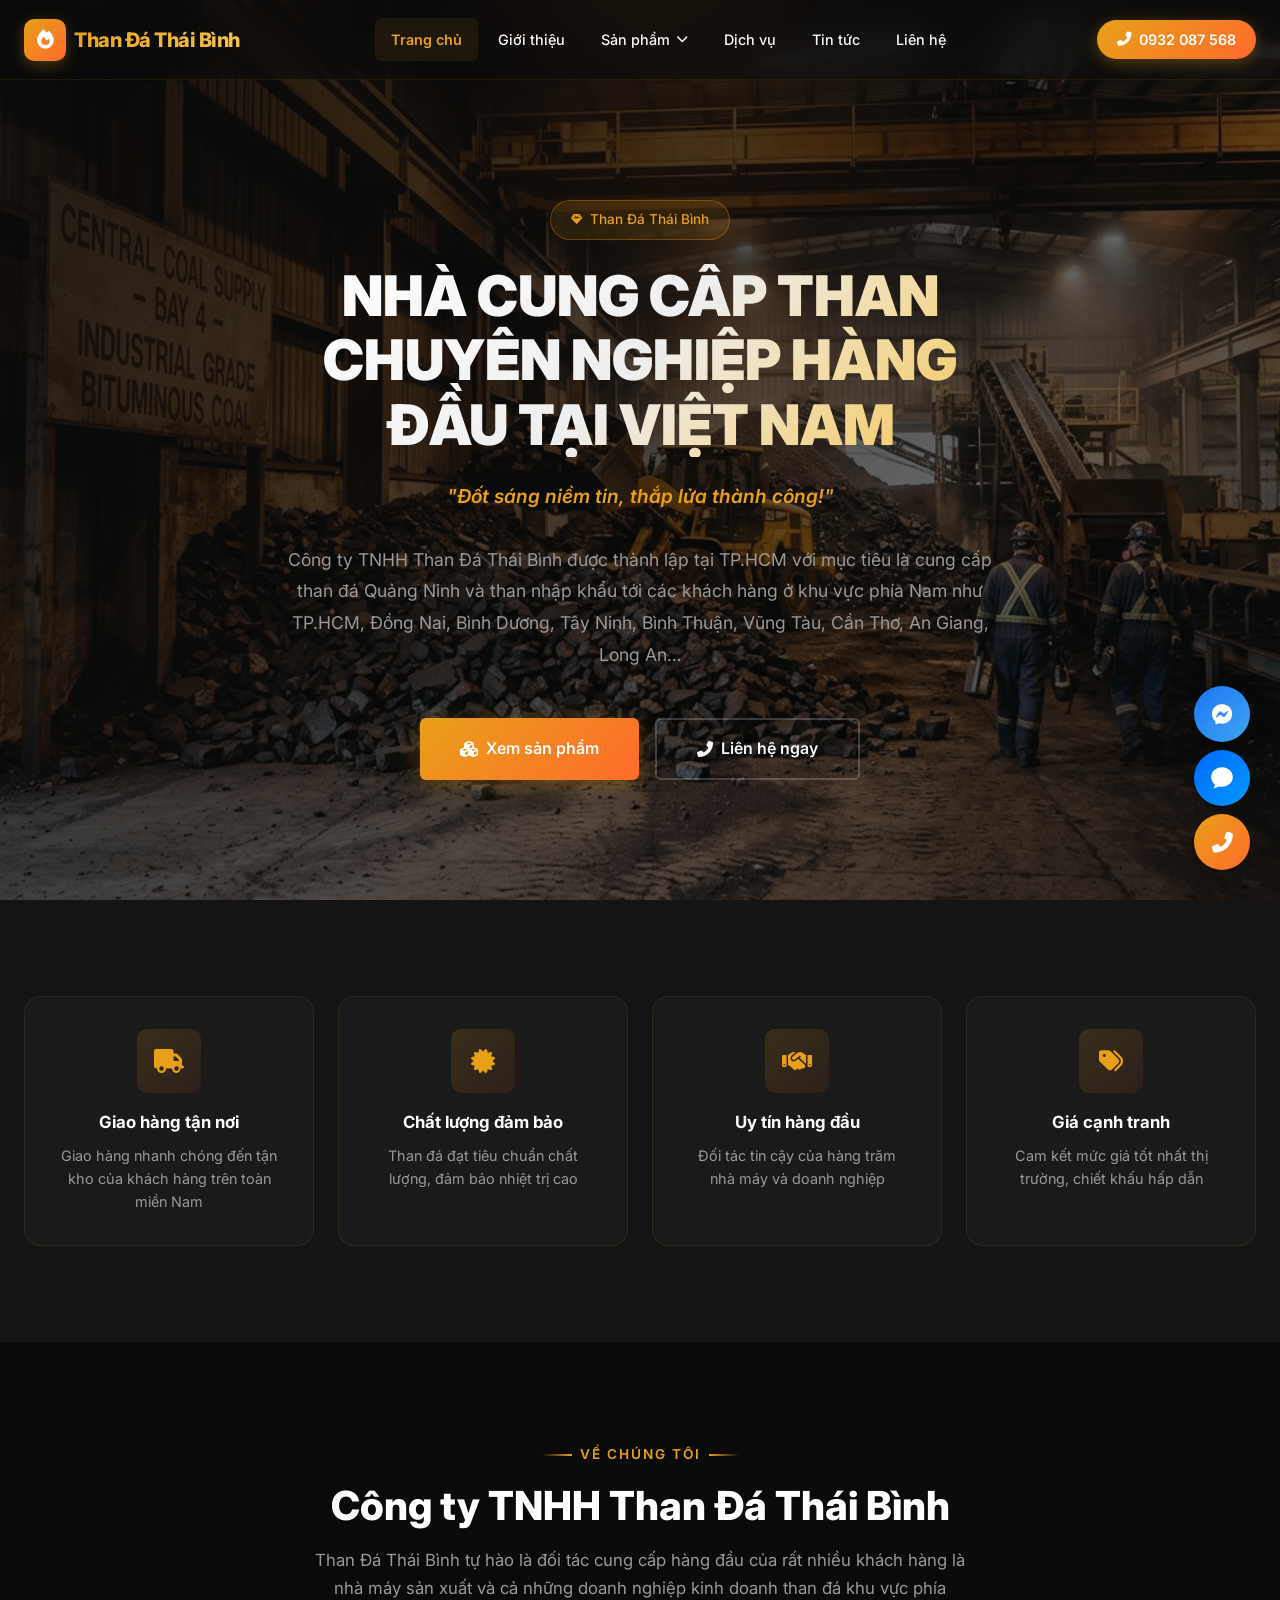
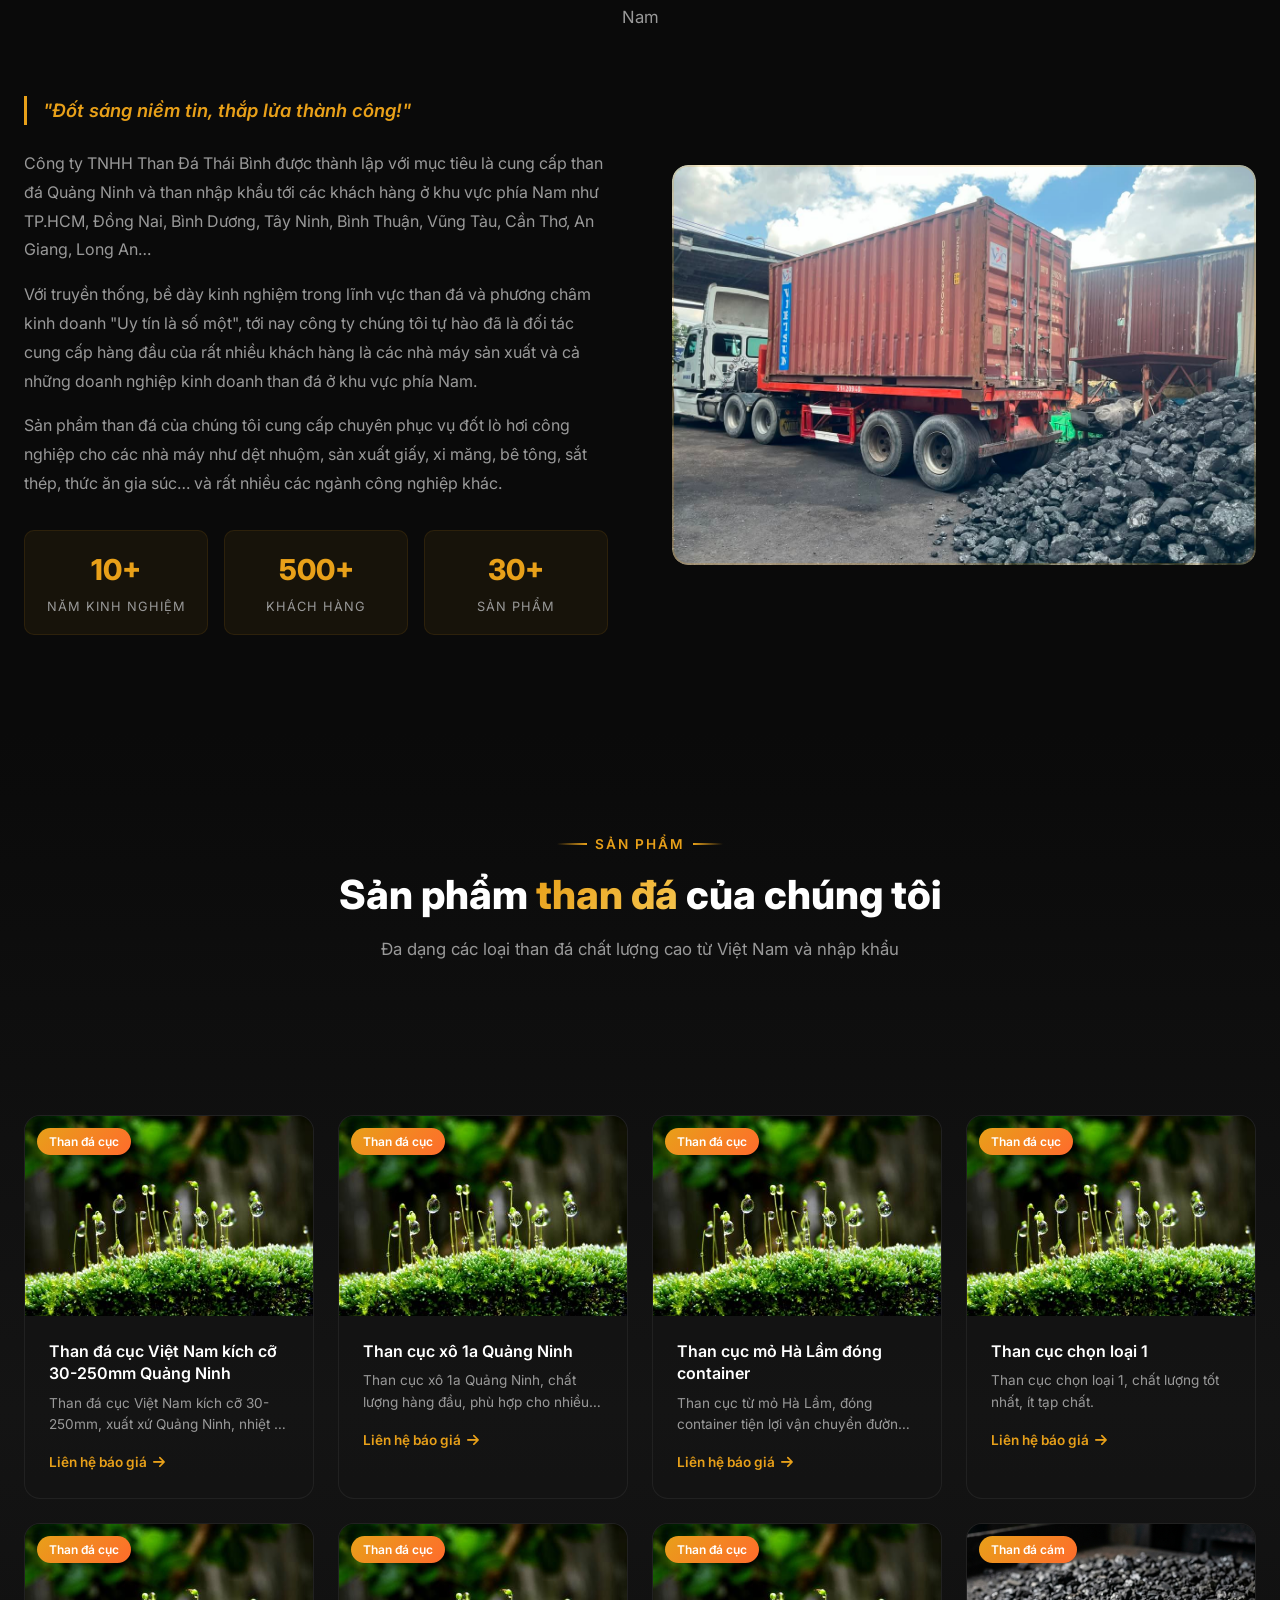
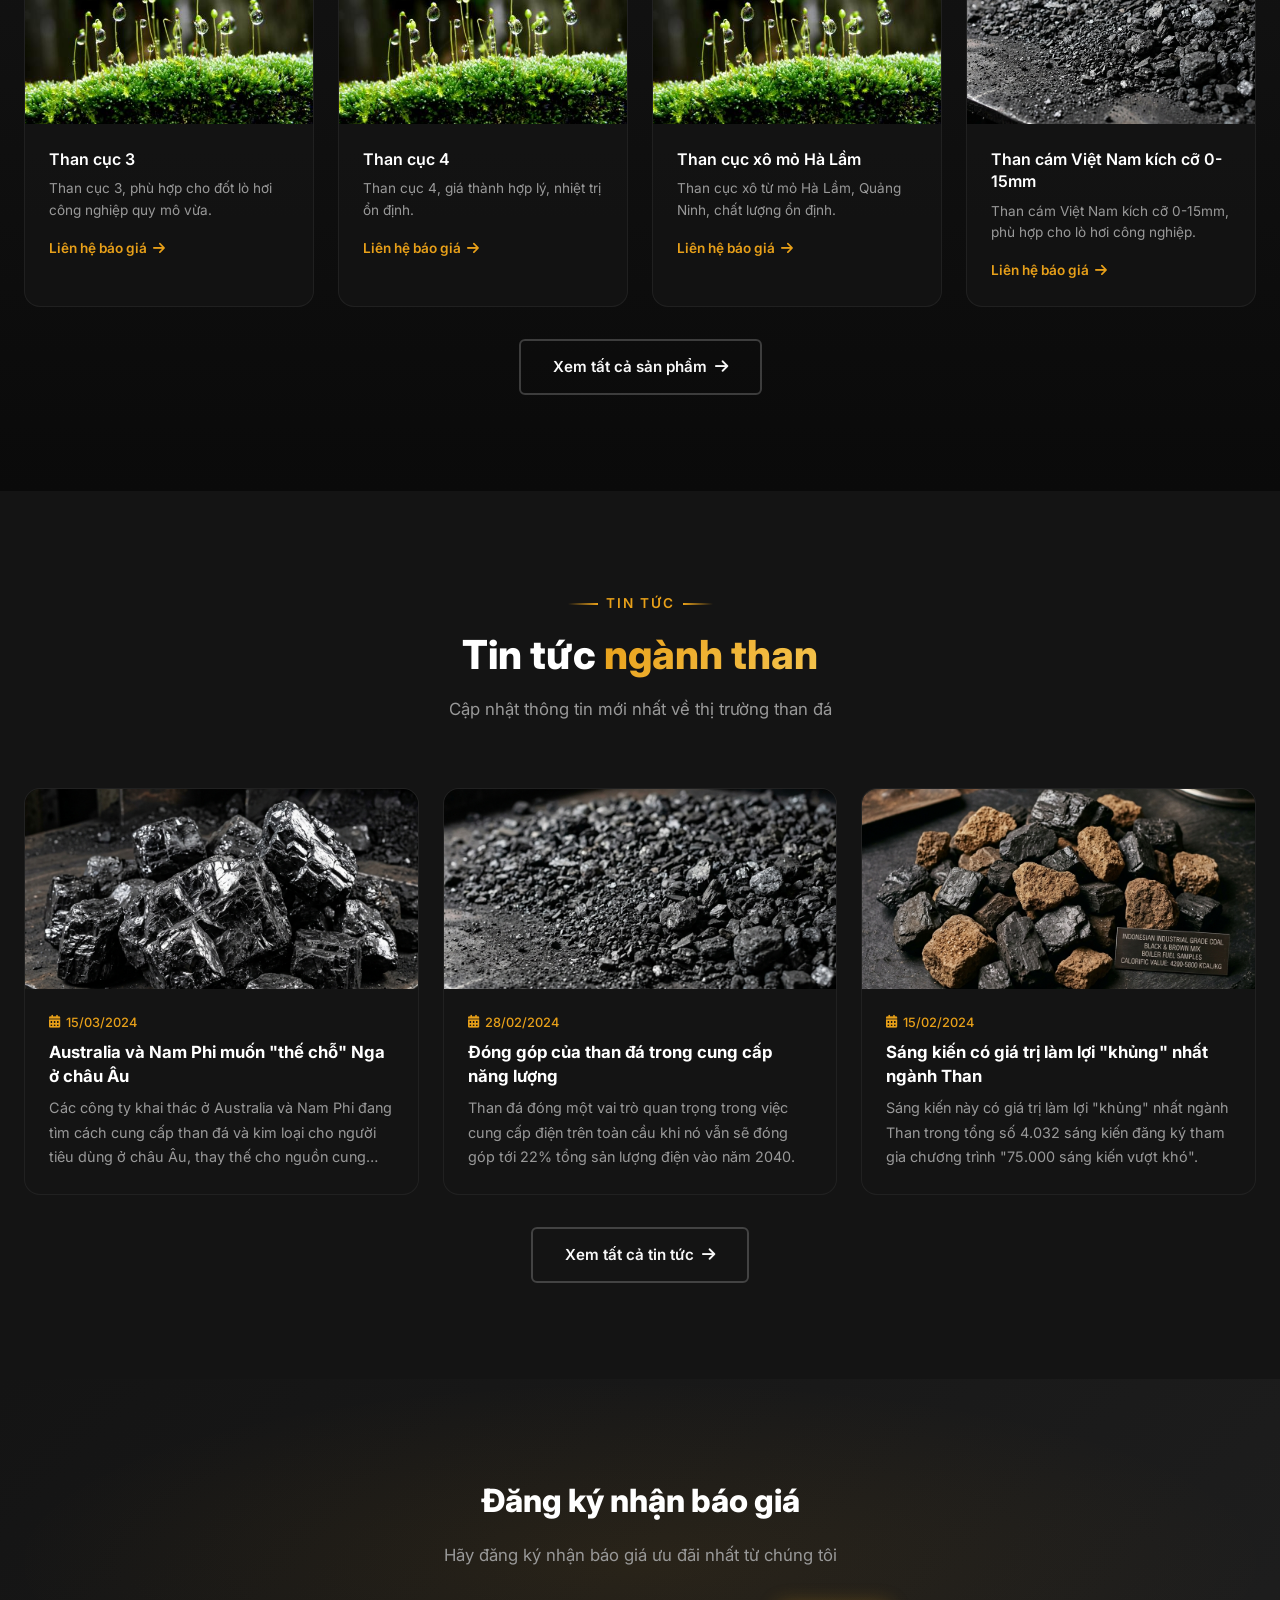
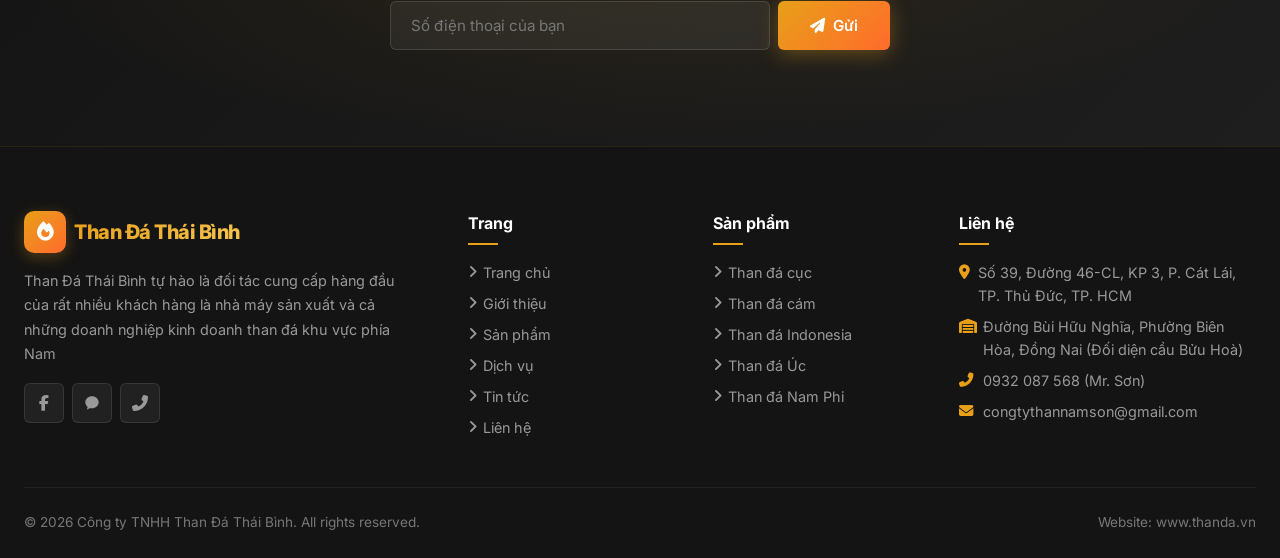
==== commit 5eba205b: "fix: upload anh base64, sua bang san pham danh muc, them anh gioi thieu admin" ====
--- a/index.html
+++ b/index.html
@@ -5,7 +5,7 @@
   <meta name="viewport" content="width=device-width, initial-scale=1.0">
   <title>Cung cấp than đá cục, than đá cám, than Indo các loại | Than Đá Thái Bình</title>
   <meta name="description" content="Than Đá Thái Bình tự hào là đối tác cung cấp hàng đầu của rất nhiều khách hàng là nhà máy sản xuất và cả những doanh nghiệp kinh doanh than đá khu vực phía Nam">
-  <meta name="keywords" content="than đá, than cục, than cám, than Indonesia, than Úc, than Nam Phi, cung cấp than, Than Đá Thái Bình">
+  <meta name="keywords" content="than đá, than cục, than cám, than Indonesia, than Úc, than Nam Phi, cung cấp than, Than Đá Thái Bình, Công ty than, Mua bán than đá, Bán than đá, Cung cấp than đá, Nhà cung cấp than đá">
   <meta name="author" content="Công ty TNHH Than Đá Thái Bình">
 
   <!-- Open Graph -->
@@ -21,7 +21,7 @@
   <link rel="stylesheet" href="https://cdnjs.cloudflare.com/ajax/libs/font-awesome/6.5.1/css/all.min.css">
 
   <!-- Styles -->
-  <link rel="stylesheet" href="css/style.css">
+  <link rel="stylesheet" href="css/style.css?v=1.0.1">
 </head>
 <body>
   <!-- Page Loader -->
@@ -34,7 +34,7 @@
   <div id="app"></div>
 
   <!-- Scripts -->
-  <script src="js/data-loader.js"></script>
-  <script src="js/app.js"></script>
+  <script src="js/data-loader.js?v=2"></script>
+  <script src="js/app.js?v=2"></script>
 </body>
 </html>
